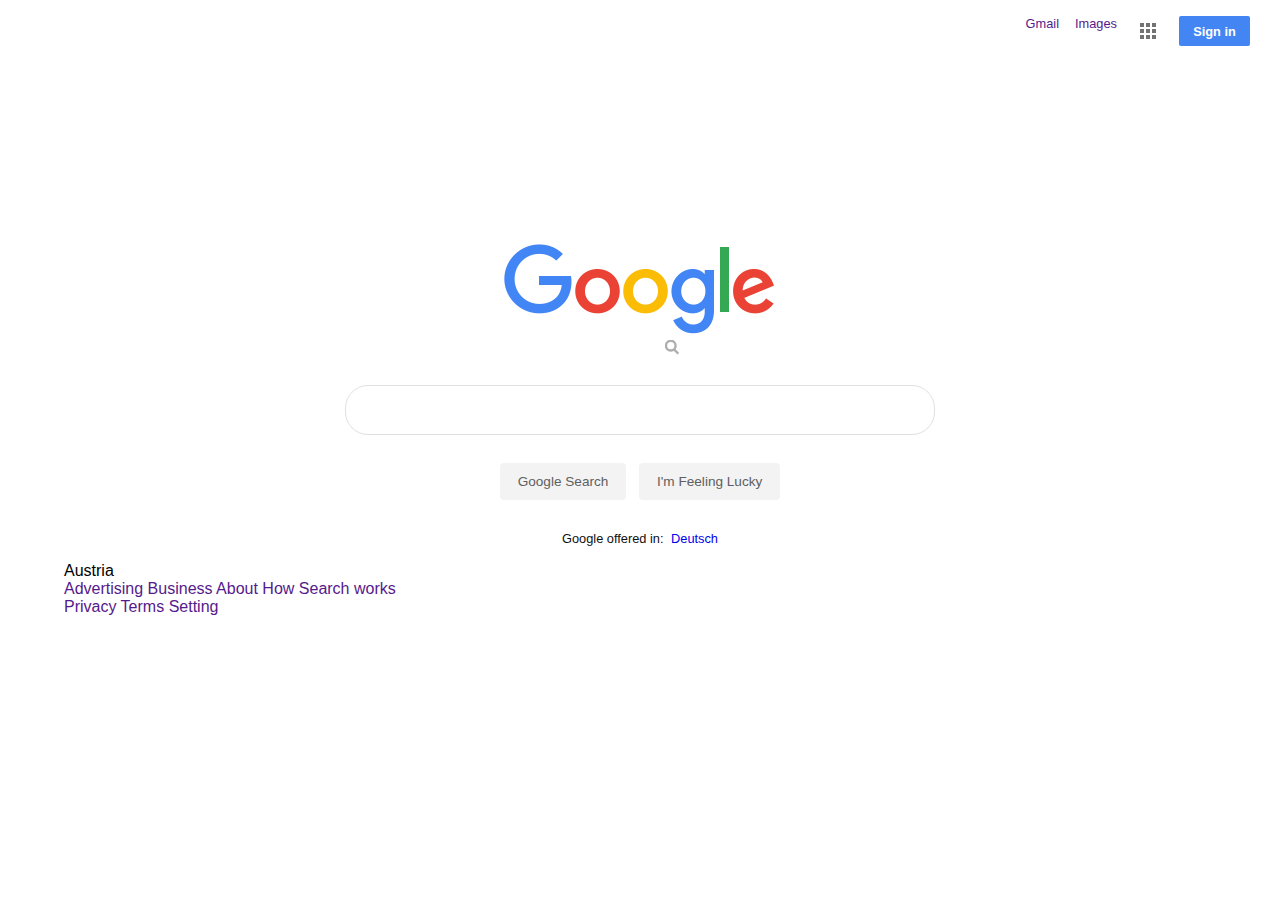
==== index.html @ ef6614e0 "Added Footer, fixed some items, cleared some unnecessary css." ====
<!DOCTYPE html>
<html>
<head>
    <meta charset="UTF-8">
    <link rel="stylesheet" href="css/google_main.css">
    <title>Google | by Coda</title>
</head>
<body>
    <header>
        <ul>
            <li><button class="blueb">Sign in</button></li>
            <li><a class="squares" href=""><img class="square" src="image/GoogleSquares64px.png" alt="More Apps-Icon"></a></li>
            <li><a class="toplist" href="">Images</a></li>
            <li><a class="toplist" href="">Gmail</a></li>
        </ul>
    </header>
    <main>
        <nav id="content">
            <img id="google" src="image/googlelogo_color_272x92dp.png" alt="Google Search Logo">
            <form id="form">
                <img id="searchicon" src="image/Vector_search_icon.svg"><input id="searchinput" type="text">
                <button class="button" type="submit" value="submit">Google Search</button>
                <button class="button" type="submit" value="submit">I'm Feeling Lucky</button>
            </form>
            <p id="langoffer"> Google offered in: <a href="0" id="deutsch">Deutsch</a></p>
        </nav>
    </main>
    <footer>
        <div class="footer-bar">
            <div class="location">Austria</div>
        </div>
        <div class="flex-footer footer-bar">
            <div class="f2">
                <a class="footer-link" href="">Advertising</a>
                <a class="footer-link" href="">Business</a>
                <a class="footer-link" href="">About</a>
                <a class="footer-link" href="">How Search works</a>
            </div>
            <div class="f2">
                <a class="footer-link" href="">Privacy</a>
                <a class="footer-link" href="">Terms</a>
                <a class="footer-link" href="">Setting</a>
            </div>
        </div>
    </footer>
</body>
</html>
---- css/google_main.css ----
* {
    font-size: 16px;
    font-family: Arial, sans-serif;
}

main {
    margin-top: 198px;
}
body {
    min-width: 720px;
    margin: 0;
    padding: 0;
}
button {
    border-radius: 2px;
}
header {
    padding-right: 14px; 
    padding-top: 16px;
    height: 30px;
    vertical-align: middle;
}
a {
    text-decoration: none;
    font-size: inherit;
}
a:hover {
    text-decoration: underline;
}
ul {
    height: inherit;
    margin: inherit;
}
li {
    display: inline-block;
    font-size: 0.8em;
    float: right;
    margin: auto 16px auto 0px;
    height: 30px;
}
footer {
    margin: 1em 5% 1em;
}
input:hover, input:focus {
    box-shadow: 0px 2px 6px -1px lightgrey;
}


.button {
    color: #606060;
    background-color: #F3F3F3;
    font-size: 0.85em;
    width: auto;
    margin: 28px 0.3em 18px;
    padding: 0.75em 1.25em;
    border: 1px solid transparent;
    border-radius: 4px;
}
.blueb {
    color: white;
    background-color: #4485F4;
    font-size: 1em;
    font-weight: bold;
    height: 100%;
    width: 71px;
    margin: 0;
    border: none;
}
.blueb:active {
    background-color: #3E77D8
}
.button:hover {
    color: black;
    border: 1px solid lightgrey;
}
.square {
    width: 16px;
    padding: 4px;
}
.square:hover {
    filter: brightness(60%)
}
.toplist {
    /* vertical-align: middle;*/
    margin-top: 7px;
    margin-bottom: 7px;
}
.squares {
    display: inline-block;
    height: 24px;
    width: 24px;
    text-align: center;
    border: 3px solid transparent;
}
#searchicon {
    position: relative;
    left: 32px;
    z-index: 2;
    scale: 1.2;
    opacity: 0.55;
}
#searchinput {
    height: 46px;
    width: 484px;
    position: relative;
    text-indent: 46px;
    margin-top: 27px;
    border: 1px solid #E0E0E0;
    border-radius: 23px;
}
#content {
    width: 600px;
    margin: auto;
    text-align: center;
}
#langoffer {
    font-size: 0.8em;
    color: #101010;
}
#deutsch {
    margin-left: 4px;
}

@media screen and (min-width: 1280px) {
    body {
        min-width: 1028px;
    }
    #searchinput {
        width: 584px;
    }
}
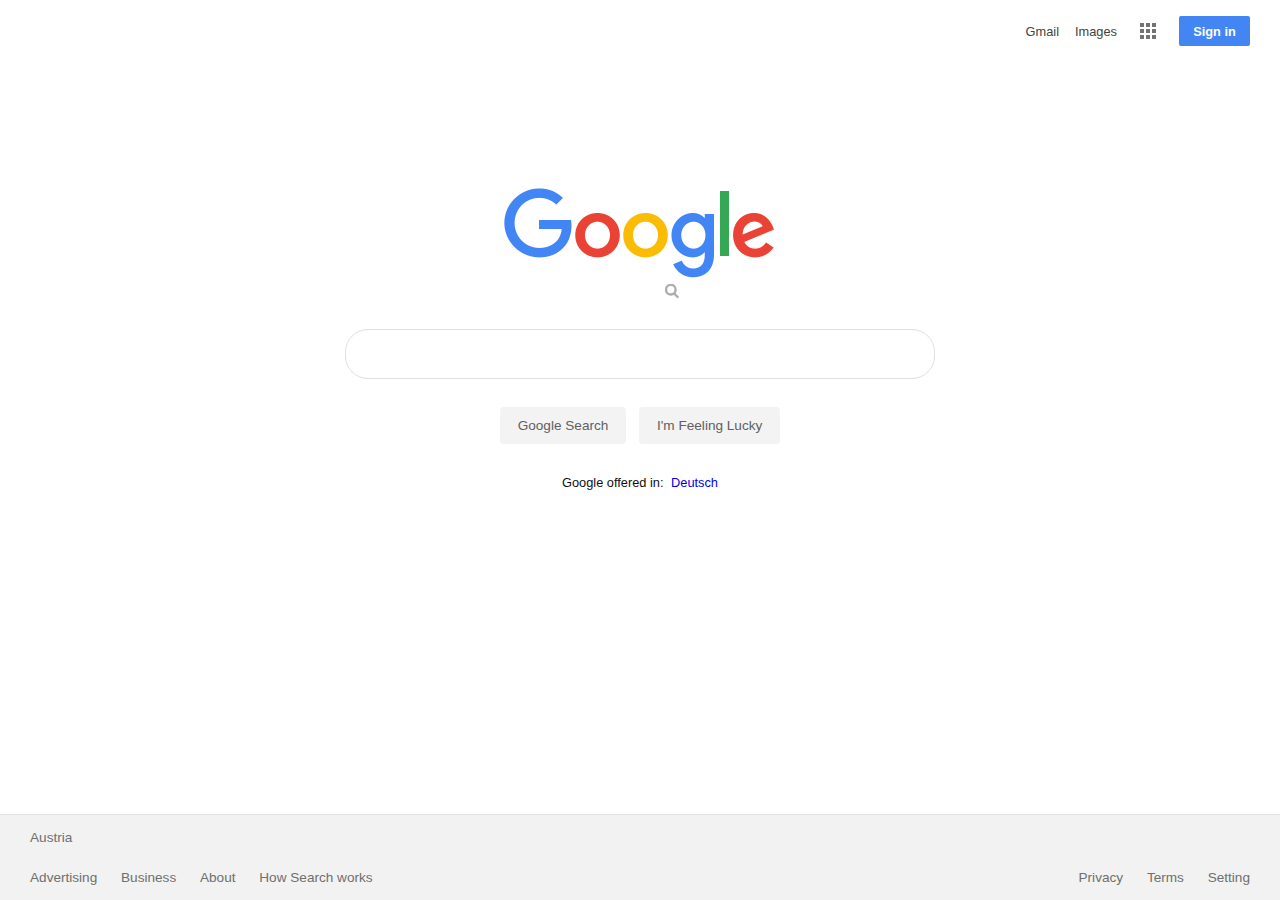
==== commit 805ee333: "general workings" ====
--- a/index.html
+++ b/index.html
@@ -7,12 +7,12 @@
 </head>
 <body>
     <header>
-        <ul>
-            <li><button class="blueb">Sign in</button></li>
-            <li><a class="squares" href=""><img class="square" src="image/GoogleSquares64px.png" alt="More Apps-Icon"></a></li>
-            <li><a class="toplist" href="">Images</a></li>
-            <li><a class="toplist" href="">Gmail</a></li>
-        </ul>
+        <div class="flex-header">
+            <div class="flexh-item"><button class="blueb">Sign in</button></div>
+            <div class="flexh-item"><a class="squares" href=""><img class="square" src="image/GoogleSquares64px.png" alt="More Apps-Icon"></a></div>
+            <div class="flexh-item"><a class="toplist" href="">Images</a></div>
+            <div class="flexh-item"><a class="toplist" href="">Gmail</a></div>
+        </div>
     </header>
     <main>
         <nav id="content">
@@ -27,19 +27,19 @@
     </main>
     <footer>
         <div class="footer-bar">
-            <div class="location">Austria</div>
+            <div class="footer-item">Austria</div>
         </div>
-        <div class="flex-footer footer-bar">
+        <div class="footer-bar flex-footer">
             <div class="f2">
-                <a class="footer-link" href="">Advertising</a>
-                <a class="footer-link" href="">Business</a>
-                <a class="footer-link" href="">About</a>
-                <a class="footer-link" href="">How Search works</a>
+                <a class="footer-item" href="">Advertising</a>
+                <a class="footer-item" href="">Business</a>
+                <a class="footer-item" href="">About</a>
+                <a class="footer-item" href="">How Search works</a>
             </div>
             <div class="f2">
-                <a class="footer-link" href="">Privacy</a>
-                <a class="footer-link" href="">Terms</a>
-                <a class="footer-link" href="">Setting</a>
+                <a class="footer-item" href="">Privacy</a>
+                <a class="footer-item" href="">Terms</a>
+                <a class="footer-item" href="">Setting</a>
             </div>
         </div>
     </footer>
--- a/css/google_main.css
+++ b/css/google_main.css
@@ -4,10 +4,11 @@
 }
 
 main {
-    margin-top: 198px;
+    margin-top: 142px;
 }
 body {
     min-width: 720px;
+    max-width: 100%;
     margin: 0;
     padding: 0;
 }
@@ -15,8 +16,8 @@
     border-radius: 2px;
 }
 header {
-    padding-right: 14px; 
-    padding-top: 16px;
+    margin-top: 16px;
+    padding-right: 22px; 
     height: 30px;
     vertical-align: middle;
 }
@@ -27,19 +28,12 @@
 a:hover {
     text-decoration: underline;
 }
-ul {
-    height: inherit;
-    margin: inherit;
-}
-li {
-    display: inline-block;
-    font-size: 0.8em;
-    float: right;
-    margin: auto 16px auto 0px;
-    height: 30px;
-}
 footer {
-    margin: 1em 5% 1em;
+    position: absolute;
+    bottom: 0px;
+    width: 100%;
+    border-top: 1px solid #E4E4E4;
+    background-color: #F2F2F2;
 }
 input:hover, input:focus {
     box-shadow: 0px 2px 6px -1px lightgrey;
@@ -59,9 +53,9 @@
 .blueb {
     color: white;
     background-color: #4485F4;
+    height: 30px;
     font-size: 1em;
     font-weight: bold;
-    height: 100%;
     width: 71px;
     margin: 0;
     border: none;
@@ -81,9 +75,8 @@
     filter: brightness(60%)
 }
 .toplist {
-    /* vertical-align: middle;*/
-    margin-top: 7px;
-    margin-bottom: 7px;
+    color: #424242;
+    text-decoration: none;
 }
 .squares {
     display: inline-block;
@@ -92,6 +85,51 @@
     text-align: center;
     border: 3px solid transparent;
 }
+.flex-header {
+    display: flex;
+    align-content: center;
+    align-items: center;
+    flex-direction: row-reverse;
+}
+.flexh-item {
+    font-size: 0.8em;
+    flex: 0 0 auto;
+    height: auto;
+    padding: 0px 8px;
+}
+
+/*footer*/
+
+.flex-footer {
+    display: flex;
+    flex-flow: row;
+    justify-content: space-between;
+}
+.f1 {
+    font-size: inherit;
+    color: inherit;
+    flex: 0 0 auto;
+}
+.f2 {
+    font-size: inherit;
+    color: inherit;
+    flex: 0 0 auto;
+}
+.footer-bar {
+    color: #6F6F6F;
+    font-size: 0.85em;
+    padding: 15px 20px;
+}
+.footer-item {
+    font-size: inherit;
+    color: inherit;
+    height: 10px;
+    margin: 0px 10px;
+}
+
+
+/*IDs*/
+
 #searchicon {
     position: relative;
     left: 32px;
@@ -121,6 +159,8 @@
     margin-left: 4px;
 }
 
+/*media queries*/
+
 @media screen and (min-width: 1280px) {
     body {
         min-width: 1028px;
@@ -128,5 +168,4 @@
     #searchinput {
         width: 584px;
     }
-}
-
+}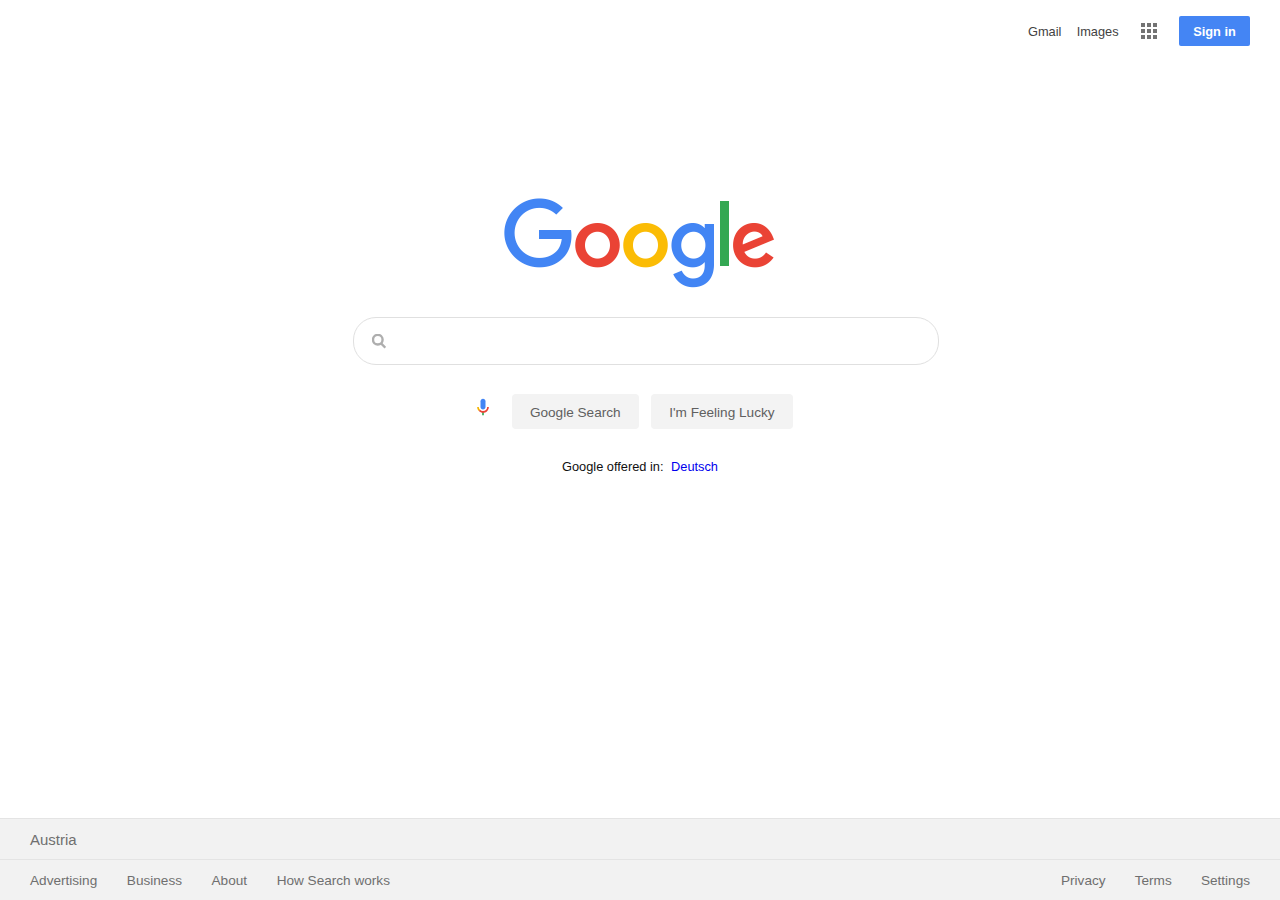
==== commit e019a133: "Finished footer, adjusted some minor layout issues." ====
--- a/index.html
+++ b/index.html
@@ -7,18 +7,18 @@
 </head>
 <body>
     <header>
-        <div class="flex-header">
+        <nav class="flex-header">
             <div class="flexh-item"><button class="blueb">Sign in</button></div>
             <div class="flexh-item"><a class="squares" href=""><img class="square" src="image/GoogleSquares64px.png" alt="More Apps-Icon"></a></div>
             <div class="flexh-item"><a class="toplist" href="">Images</a></div>
             <div class="flexh-item"><a class="toplist" href="">Gmail</a></div>
-        </div>
+        </nav>
     </header>
     <main>
         <nav id="content">
             <img id="google" src="image/googlelogo_color_272x92dp.png" alt="Google Search Logo">
             <form id="form">
-                <img id="searchicon" src="image/Vector_search_icon.svg"><input id="searchinput" type="text">
+                <img id="searchicon" src="image/Vector_search_icon.svg"><input id="searchinput" type="text"><svg id="mic-ic" focusable="false" viewBox="0 0 24 24" xmlns="http://www.w3.org/2000/svg"><path d="m12 15c1.66 0 3-1.31 3-2.97v-7.02c0-1.66-1.34-3.01-3-3.01s-3 1.34-3 3.01v7.02c0 1.66 1.34 2.97 3 2.97z" fill="#4285f4"></path><path d="m11 18.08h2v3.92h-2z" fill="#34a853"></path><path d="m7.05 16.87c-1.27-1.33-2.05-2.83-2.05-4.87h2c0 1.45 0.56 2.42 1.47 3.38v0.32l-1.15 1.18z" fill="#f4b400"></path><path d="m12 16.93a4.97 5.25 0 0 1 -3.54 -1.55l-1.41 1.49c1.26 1.34 3.02 2.13 4.95 2.13 3.87 0 6.99-2.92 6.99-7h-1.99c0 2.92-2.24 4.93-5 4.93z" fill="#ea4335"></path></svg>
                 <button class="button" type="submit" value="submit">Google Search</button>
                 <button class="button" type="submit" value="submit">I'm Feeling Lucky</button>
             </form>
@@ -26,11 +26,13 @@
         </nav>
     </main>
     <footer>
-        <div class="footer-bar">
-            <div class="footer-item">Austria</div>
+        <div class="footer-bar flex-footer">
+            <div class="f1">
+                <div class="footer-item" style="font-size: 1.1em;">Austria</div>
+            </div>
         </div>
         <div class="footer-bar flex-footer">
-            <div class="f2">
+            <div class="f1">
                 <a class="footer-item" href="">Advertising</a>
                 <a class="footer-item" href="">Business</a>
                 <a class="footer-item" href="">About</a>
@@ -39,7 +41,7 @@
             <div class="f2">
                 <a class="footer-item" href="">Privacy</a>
                 <a class="footer-item" href="">Terms</a>
-                <a class="footer-item" href="">Setting</a>
+                <a class="footer-item" href="">Settings</a>
             </div>
         </div>
     </footer>
--- a/css/google_main.css
+++ b/css/google_main.css
@@ -4,7 +4,7 @@
 }
 
 main {
-    margin-top: 142px;
+    margin-top: 152px;
 }
 body {
     min-width: 720px;
@@ -32,7 +32,6 @@
     position: absolute;
     bottom: 0px;
     width: 100%;
-    border-top: 1px solid #E4E4E4;
     background-color: #F2F2F2;
 }
 input:hover, input:focus {
@@ -45,8 +44,8 @@
     background-color: #F3F3F3;
     font-size: 0.85em;
     width: auto;
-    margin: 28px 0.3em 18px;
-    padding: 0.75em 1.25em;
+    margin: 29px 0.3em 0px;
+    padding: 0.75em 1.25em 0.6em;
     border: 1px solid transparent;
     border-radius: 4px;
 }
@@ -87,7 +86,11 @@
 }
 .flex-header {
     display: flex;
-    align-content: center;
+    width: 222px;
+    margin-left: auto;
+    margin-right: 0px;
+    padding: 0px 8px;
+    justify-content: space-between;
     align-items: center;
     flex-direction: row-reverse;
 }
@@ -95,7 +98,7 @@
     font-size: 0.8em;
     flex: 0 0 auto;
     height: auto;
-    padding: 0px 8px;
+    padding: 0px;
 }
 
 /*footer*/
@@ -104,35 +107,49 @@
     display: flex;
     flex-flow: row;
     justify-content: space-between;
+    border-top: 1px solid #E4E4E4;
+    align-items: center;
 }
 .f1 {
     font-size: inherit;
     color: inherit;
     flex: 0 0 auto;
+    width: 360px;
+    display: flex;
+    justify-content: space-between;
 }
 .f2 {
     font-size: inherit;
     color: inherit;
     flex: 0 0 auto;
+    display: flex;
+    justify-content: space-between;
+    width: 189px;
 }
 .footer-bar {
     color: #6F6F6F;
     font-size: 0.85em;
-    padding: 15px 20px;
+    padding: 0px 30px;
+    height: 40px;
 }
 .footer-item {
     font-size: inherit;
+    display: inline;
     color: inherit;
-    height: 10px;
-    margin: 0px 10px;
+    margin: 0px;
 }
 
 
 /*IDs*/
 
+#form {
+    padding-top: 23px;
+    margin-bottom: 30px;
+}
 #searchicon {
     position: relative;
     left: 32px;
+    top: 2px;
     z-index: 2;
     scale: 1.2;
     opacity: 0.55;
@@ -142,9 +159,14 @@
     width: 484px;
     position: relative;
     text-indent: 46px;
-    margin-top: 27px;
+    padding: 0;
     border: 1px solid #E0E0E0;
     border-radius: 23px;
+}
+#mic-ic {
+    height: 20px;
+    position: relative;
+    right: 10px;
 }
 #content {
     width: 600px;
